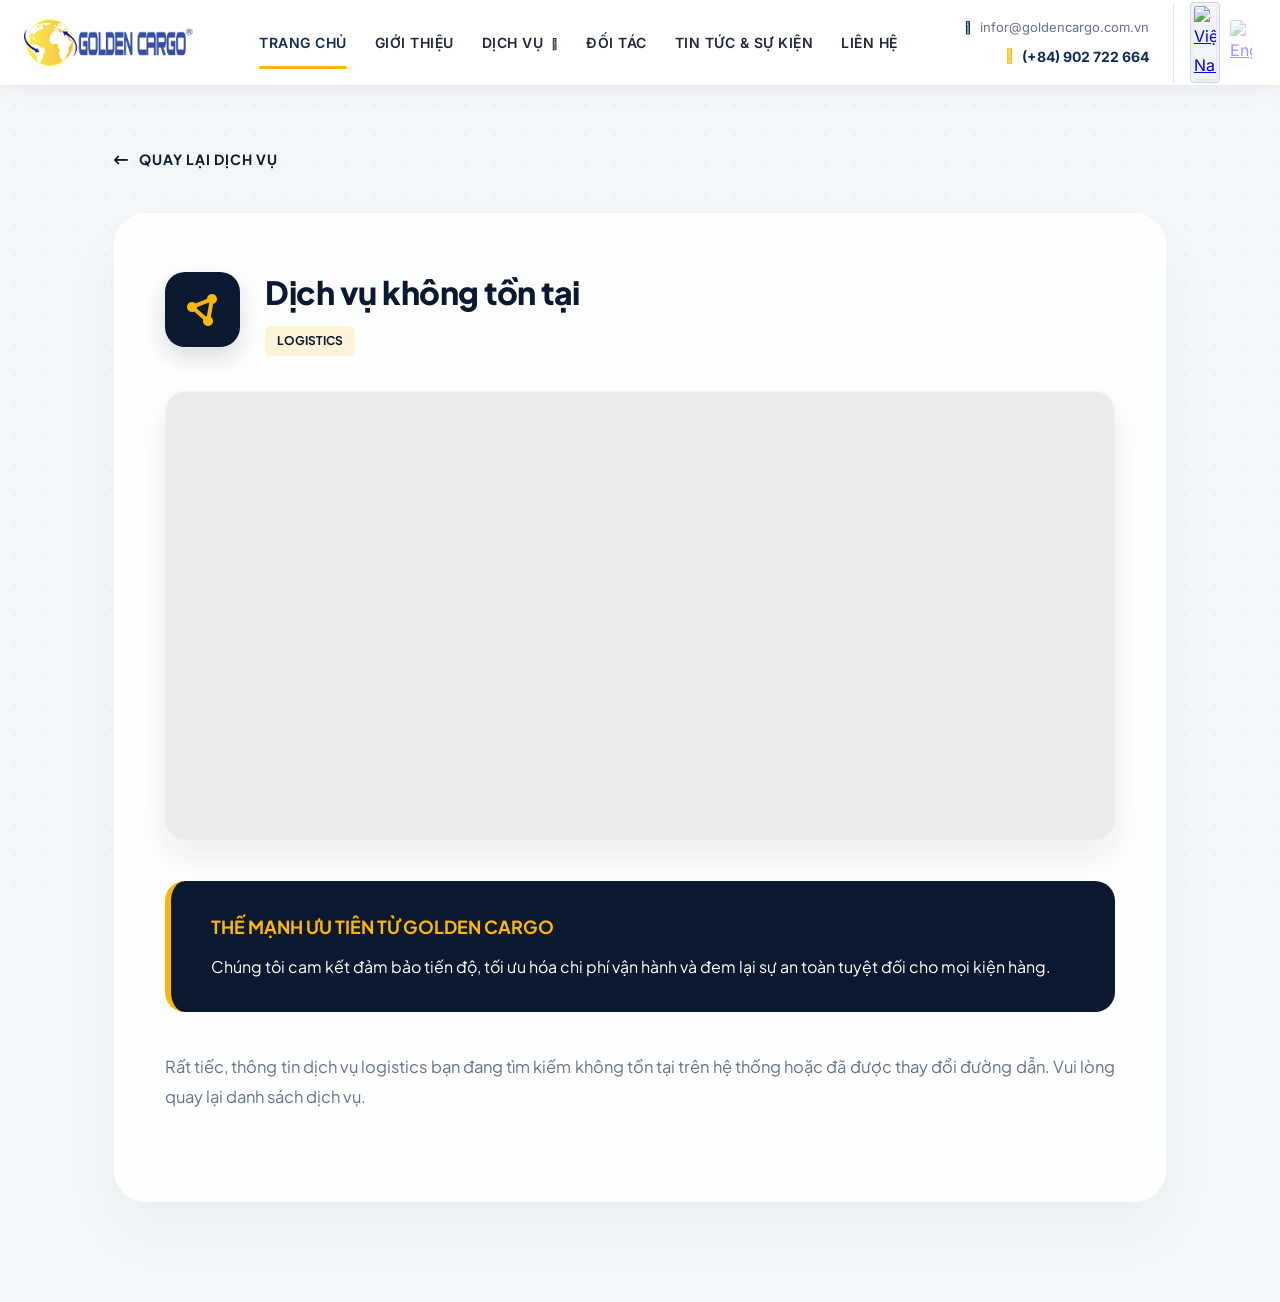
==== chitietdichvu.html @ 8e40a68d "web logistic" ====
<!DOCTYPE html>
<html lang="vi">
<head>
    <meta charset="UTF-8">
    <meta name="viewport" content="width=device-width, initial-scale=1.0">
    <title>Chi Tiết Dịch Vụ - GOLDEN CARGO</title>
    <link rel="stylesheet" href="https://cdnjs.cloudflare.com/ajax/libs/font-awesome/6.4.0/css/all.min.css">
    <style>
        @import url('https://fonts.googleapis.com/css2?family=Plus+Jakarta+Sans:wght=400;500;600;700;800&display=swap');
        :root {
            --primary: #0a192f;           
            --primary-light: #172a45;     
            --accent: #ffb703;            
            --text-main: #0a192f;         
            --text-muted: #4a5568;        
            --bg-light: #f4f7fa;          
            --bg-card: rgba(255, 255, 255, 0.8);
            --transition-curve: cubic-bezier(0.25, 1, 0.5, 1);
        }

        * { margin: 0; padding: 0; box-sizing: border-box; }
        body {
            font-family: 'Plus Jakarta Sans', sans-serif;
            color: var(--text-main);
            background-color: var(--bg-light);
            line-height: 1.8;
            overflow-x: hidden;
        }

        body::before {
            content: ''; position: absolute; inset: 0;
            background-image: radial-gradient(rgba(10, 25, 47, 0.04) 1.2px, transparent 1.2px);
            background-size: 30px 30px; z-index: -5; pointer-events: none;
        }

        .detail-container {
            max-width: 1100px;
            margin: 60px auto 100px auto;
            padding: 0 24px;
        }
        .btn-back {
            display: inline-flex;
            align-items: center;
            gap: 10px;
            color: var(--primary);
            text-decoration: none;
            font-weight: 700;
            font-size: 14px;
            text-transform: uppercase;
            letter-spacing: 1px;
            margin-bottom: 40px;
            transition: color 0.3s ease;
        }
        .btn-back:hover { color: var(--accent); }
        .btn-back i { transition: transform 0.3s var(--transition-curve); }
        .btn-back:hover i { transform: translateX(-5px); }
        .detail-wrapper {
            background: var(--bg-card);
            backdrop-filter: blur(20px);
            -webkit-backdrop-filter: blur(20px);
            border: 1px solid rgba(255, 255, 255, 0.7);
            border-radius: 32px;
            padding: 50px;
            box-shadow: 0 30px 60px rgba(10, 25, 47, 0.04);
        }
        .detail-header {
            display: flex;
            align-items: center;
            gap: 25px;
            margin-bottom: 35px;
        }

        .detail-icon {
            width: 75px; height: 75px;
            background: var(--primary);
            color: var(--accent);
            border-radius: 20px;
            display: flex;
            justify-content: center;
            align-items: center;
            font-size: 32px;
            box-shadow: 0 10px 25px rgba(10, 25, 47, 0.15);
        }

        .detail-header-text h1 {
            font-size: 32px;
            font-weight: 800;
            color: var(--primary);
            letter-spacing: -0.5px;
        }

        .detail-tag {
            display: inline-block;
            padding: 4px 12px;
            background: rgba(255, 183, 3, 0.15);
            color: var(--primary);
            font-size: 12px;
            font-weight: 700;
            border-radius: 6px;
            margin-top: 5px;
            text-transform: uppercase;
        }
        .detail-banner {
            width: 100%;
            height: 450px;
            border-radius: 20px;
            overflow: hidden;
            margin-bottom: 40px;
            box-shadow: 0 15px 35px rgba(10, 25, 47, 0.08);
            border: 1px solid rgba(10, 25, 47, 0.05);
        }

        .detail-banner img {
            width: 100%; height: 100%;
            object-fit: cover;
        }
        .detail-body-content {
            color: var(--text-muted);
            font-size: 16.5px;
            text-align: justify;
            margin-bottom: 40px;
        }

        .detail-body-content p {
            margin-bottom: 24px;
        }
        .feature-box {
            background: var(--primary);
            color: #ffffff;
            padding: 30px 40px;
            border-radius: 20px;
            border-left: 6px solid var(--accent);
            margin-bottom: 40px;
        }
        .feature-box h4 {
            color: var(--accent);
            font-size: 18px;
            font-weight: 700;
            margin-bottom: 10px;
            text-transform: uppercase;
        }
        @media (max-width: 768px) {
            .detail-wrapper { padding: 24px; border-radius: 20px; }
            .detail-banner { height: 260px; }
            .detail-header { flex-direction: column; align-items: flex-start; gap: 15px; }
            .detail-header-text h1 { font-size: 24px; }
        }
    </style>
</head>
<body>

    <div id="header-placeholder"></div>

    <div class="detail-container">
        <a href="/dichvu.html" class="btn-back">
            <i class="fa-solid fa-arrow-left-long"></i> Quay lại dịch vụ
        </a>

        <div class="detail-wrapper">
            <div class="detail-header">
                <div class="detail-icon" id="srv-icon">
                    <i class="fa-solid fa-circle-nodes"></i>
                </div>
                <div class="detail-header-text">
                    <h1 id="srv-title">Đang tải dịch vụ...</h1>
                    <span class="detail-tag" id="srv-tag">Logistics</span>
                </div>
            </div>

            <div class="detail-banner">
                <img id="srv-img" src="data:image/svg+xml;utf8,<svg xmlns='http://www.w3.org/2000/svg' width='800' height='450' style='background:%23ececec'></svg>" alt="Service Cover Image">
            </div>

            <div class="feature-box">
                <h4>Thế mạnh ưu tiên từ GOLDEN CARGO</h4>
                <p id="srv-highlight">Chúng tôi cam kết đảm bảo tiến độ, tối ưu hóa chi phí vận hành và đem lại sự an toàn tuyệt đối cho mọi kiện hàng.</p>
            </div>

            <div class="detail-body-content" id="srv-content">
                </div>
        </div>
    </div>

    <script>
        // Tải header dùng chung
        fetch('/layout/header.html')
            .then(response => response.text())
            .then(data => { document.getElementById('header-placeholder').innerHTML = data; })
            .catch(error => console.error('Lỗi tải header:', error));

        // Kho cơ sở dữ liệu dịch vụ của GOLDEN CARGO
        const serviceDatabase = {
            "van-chuyen-duong-bien": {
                title: "Vận Chuyển Đường Biển Quốc Tế",
                tag: "Vận tải quốc tế",
                iconClass: "fa-solid fa-ship",
                image: "/images/dichvu/duongbien.png",
                highlight: "Kết nối các hải cảng trung chuyển huyết mạch lớn trên toàn thế giới với mức cước ổn định.",
                content: `<p>GOLDEN CARGO tự hào là đơn vị chuyên sâu trong lĩnh vực giao nhận và chuyển mạch hàng hóa Quốc Tế bằng đường biển. Với mạng lưới đại lý vận tải phủ rộng, các tuyến vận chuyển chính của chúng tôi kết nối chặt chẽ Việt Nam tới các khu vực trọng điểm kinh tế như <strong>Bắc Mỹ, Tây Âu, Úc, Đông Nam Á và Đông Á</strong>.</p>
                          <p>Chúng tôi cung cấp các giải pháp vận tải toàn diện từ hàng nguyên container (FCL) cho tới hàng gom lẻ (LCL). Hợp tác trực tiếp với các liên minh hãng tàu quốc tế lớn giúp GOLDEN CARGO luôn giữ vững mức giá cước ổn định, lịch trình xuất cảng linh hoạt và hạn chế tối đa các tình trạng trễ tàu tại các cảng chuyển tải phức tạp.</p>`
            },
            "van-chuyen-hang-khong": {
                title: "Vận Chuyển Hàng Không Tốc Độ",
                tag: "Vận tải quốc tế",
                iconClass: "fa-solid fa-plane",
                image: "/images/dichvu/hangkhong.png",
                highlight: "Đảm bảo giữ chỗ (Space) và tải trọng ổn định ngay cả trong những mùa cao điểm khốc liệt nhất.",
                content: `<p>Đối với các mặt hàng có giá trị cao, hàng mẫu hoặc các bưu kiện có tính chất cấp bách về thời gian, dịch vụ vận tải hàng không của GOLDEN CARGO chính là sự lựa chọn tối ưu hàng đầu cho doanh nghiệp.</p>
                          <p>Nhờ vào mối quan hệ chiến lược lâu năm và uy tín cao với các hãng hàng không lớn trong nước và quốc tế, chúng tôi sở hữu ưu thế tuyệt đối trong việc giữ chỗ ổn định trong suốt các tháng cao điểm của thị trường. Đội ngũ kỹ thuật lành nghề tại sân bay hỗ trợ giám sát bốc xếp nghiêm ngặt, đảm bảo quy trình khai thác bưu kiện diễn ra nhanh chóng, an toàn và an ninh nghiêm ngặt.</p>`
            },
            "dich-vu-hai-quan": {
                title: "Dịch Vụ Đại Lý Khai Báo Hải Quan",
                tag: "Dịch vụ hỗ trợ",
                iconClass: "fa-solid fa-file-invoice-dollar",
                image: "/images/dichvu/haiquan.png",
                highlight: "Là đại lý hải quan chính thức được cấp phép, thay mặt doanh nghiệp xử lý mọi quy trình pháp lý.",
                content: `<p>GOLDEN CARGO đã được Tổng cục Hải quan cấp phép chứng nhận hoạt động đại lý hải quan chính thức tại Việt Nam. Đây là một thế mạnh lớn giúp chúng tôi có thể đứng tên khai báo và thay mặt khách hàng giải quyết mọi thủ tục hành chính liên quan.</p>
                          <p>Dịch vụ bao gồm: khai báo hải quan điện tử, áp mã HS code chính xác cho hàng hóa phức tạp, xin cấp giấy phép chuyên ngành, và tiến hành kiểm hóa trực tiếp tại các cảng, cửa khẩu một cách nhanh chóng. Quy trình chuẩn hóa giúp doanh nghiệp tiết kiệm tối đa thời gian thông quan, giảm thiểu chi phí lưu kho bãi (DEM/DET) ngoài ý muốn.</p>`
            },
            "van-chuyen-noi-dia": {
                title: "Vận Chuyển Nội Địa Toàn Diện",
                tag: "Vận tải nội địa",
                iconClass: "fa-solid fa-truck-moving",
                image: "/images/dichvu/noidia.png",
                highlight: "Sở hữu trực tiếp đội xe vận tải container chủ động, vận hành kỉ luật, trách nhiệm cao.",
                content: `<p>Để chuỗi cung ứng không bị đứt gãy, hệ thống vận tải nội địa của GOLDEN CARGO được đầu tư đồng bộ với đội ngũ xe tải nhỏ và xe đầu kéo container hiện đại. Chúng tôi hoàn toàn làm chủ dịch vụ trung chuyển mà không cần phụ thuộc vào bên thứ ba.</p>
                          <p>Làm việc với tinh thần trách nhiệm và tính kỷ luật thép, đội ngũ điều xe của chúng tôi túc trực 24/7 để giám sát hành trình trực tuyến, giúp khách hàng tránh xa được các rắc rối phát sinh như chậm chuyến, thất lạc hàng hóa do thuê các đơn vị xe ngoài không rõ uy tín. Sự chủ động giúp chúng tôi cam kết thời gian giao nhận chính xác đến từng giờ.</p>`
            },
            "dich-vu-kho-bai": {
                title: "Dịch Vụ Kho Bãi Cửa Ngõ Chiến Lược",
                tag: "Dịch vụ hỗ trợ",
                iconClass: "fa-solid fa-warehouse",
                image: "/images/dichvu/khobai.png",
                highlight: "Diện tích hơn 3296m² tọa lạc tại các nút giao thông cửa ngõ của TP. Hồ Chí Minh.",
                content: `<p>Hệ thống tổng kho bãi của GOLDEN CARGO hiện có 2 cụm kho lớn với tổng diện tích vận hành khai thác đạt hơn 3296m², nằm tại vị trí chiến lược cực kỳ thuận tiện cho luồng xe tải di chuyển: Trạm thu phí Xa lộ Hà Nội và khu vực Thủ Đức.</p>
                          <p>Vị trí đắc địa này giúp việc phân phối hàng hóa vào trung tâm thành phố hay trung chuyển ra các cụm cảng Cát Lái, cảng Phú Hữu vô cùng nhanh chóng. Hệ thống bến bãi đáp ứng hoàn hảo cho việc đóng/rút hàng container FCL, chia chọn phân loại hàng lẻ LCL và hỗ trợ lưu trữ dài hạn với chi phí lưu kho vô cùng cạnh tranh.</p>`
            },
            "dich-vu-door-to-door": {
                title: "Dịch Vụ Giao Nhận Trọn Gói Door To Door",
                tag: "Vận tải quốc tế",
                iconClass: "fa-solid fa-box-open",
                image: "/images/dichvu/door.png",
                highlight: "Giải pháp Logistics trọn gói 'Từ kho gửi đến kho nhận' - Khách hàng không cần lo nghĩ.",
                content: `<p>Dịch vụ trọn gói Door-to-Door của GOLDEN CARGO tích hợp đồng bộ tất cả các phương thức vận tải nội địa, hải quan và chặng quốc tế vào một quy trình duy nhất. Khách hàng chỉ cần giao hàng tại kho gửi, mọi công tác xử lý vận hành trung chuyển phức tạp còn lại đều do chúng tôi xử lý hoàn toàn.</p>
                          <p>Chúng tôi đảm nhận từ khâu đóng gói tiêu chuẩn, bốc xếp nội địa, thông quan hai đầu xuất-nhập cho đến việc phát hàng tận tay người nhận cuối cùng tại nước bản địa. Toàn bộ tiến độ được theo dõi qua một mã vận đơn duy nhất, giúp tối giản hóa quy trình quản lý cho doanh nghiệp.</p>`
            },
            "dich-vu-di-doi": {
                title: "Dịch Vụ Di Dời Quốc Tế & Nội Địa Trọn Gói",
                tag: "Vận tải nội địa",
                iconClass: "fa-solid fa-people-carry-box",
                image: "/images/dichvu/didoi.png",
                highlight: "Thành viên chính thức của Tổ chức vận chuyển quốc tế IAM uy tín toàn cầu.",
                content: `<p>GOLDEN CARGO cung cấp giải pháp di dời văn phòng làm việc doanh nghiệp, căn hộ cao cấp trọn gói ở quy mô nội địa cũng như di chuyển xuyên quốc gia. Là thành viên chính thức của <strong>Tổ chức vận chuyển toàn cầu IAM (International Association of Movers)</strong>, chúng tôi sở hữu mạng lưới đối tác chuyên nghiệp phủ khắp mọi quốc gia trên thế giới.</p>
                          <p>Quy trình thực hiện bao gồm việc khảo sát khối lượng chi tiết, lập phương án bọc lót chống trầy xước bằng vật liệu chuyên dụng, tháo lắp các thiết bị công nghệ máy móc điện tử phức tạp, vận chuyển an toàn và thiết lập hoàn thiện lại tại không gian mới theo đúng yêu cầu của khách hàng.</p>`
            },
            "dich-vu-luu-kho": {
                title: "Dịch Vụ Lưu Kho Quản Lý Tiêu Chuẩn Cao",
                tag: "Dịch vụ hỗ trợ",
                iconClass: "fa-solid fa-boxes-stacked",
                image: "/images/dichvu/luukho.png",
                highlight: "Hệ thống kho bãi trang bị phần mềm số hóa kiểm soát hàng và PCCC chuẩn quốc gia.",
                content: `<p>Hệ thống kho bãi lưu kho của chúng tôi được thiết kế kiến trúc xây dựng tại các khu vực có địa hình khô ráo, nền móng cao, bảo đảm tuyệt đối không bị ảnh hưởng bởi triều cường hay ngập lụt do thời tiết biến động.</p>
                          <p>Kho lưu kho được số hóa bằng việc áp dụng phần mềm quản lý kho thông minh giúp kiểm soát chính xác vị trí ô kệ, ngày nhập xuất và mã pallet của từng kiện hàng. Bên cạnh đó, cụm kho luôn tuân thủ nghiêm ngặt quy trình phun khử trùng định kỳ, trang bị hệ thống camera an ninh vòng ngoài và PCCC chuẩn hóa, sẵn sàng phục vụ lưu kho ngắn hạn, dài hạn hoặc quản lý bảo mật các tệp hồ sơ tài liệu quan trọng của các tập đoàn.</p>`
            }
        };
        const urlParams = new URLSearchParams(window.location.search);
        const serviceKey = urlParams.get('service');
        if (serviceKey && serviceDatabase[serviceKey]) {
            const currentService = serviceDatabase[serviceKey];
            
            document.title = currentService.title + " - GOLDEN CARGO";
            document.getElementById("srv-title").textContent = currentService.title;
            document.getElementById("srv-tag").textContent = currentService.tag;
            document.getElementById("srv-highlight").textContent = currentService.highlight;
            document.getElementById("srv-content").innerHTML = currentService.content;
            document.getElementById("srv-img").src = currentService.image;
            document.getElementById("srv-img").alt = currentService.title;
            
            document.getElementById("srv-icon").innerHTML = `<i class="${currentService.iconClass}"></i>`;
        } else {
            document.getElementById("srv-title").textContent = "Dịch vụ không tồn tại";
            document.getElementById("srv-content").innerHTML = "<p>Rất tiếc, thông tin dịch vụ logistics bạn đang tìm kiếm không tồn tại trên hệ thống hoặc đã được thay đổi đường dẫn. Vui lòng quay lại danh sách dịch vụ.</p>";
        }
    </script>
</body>
</html>
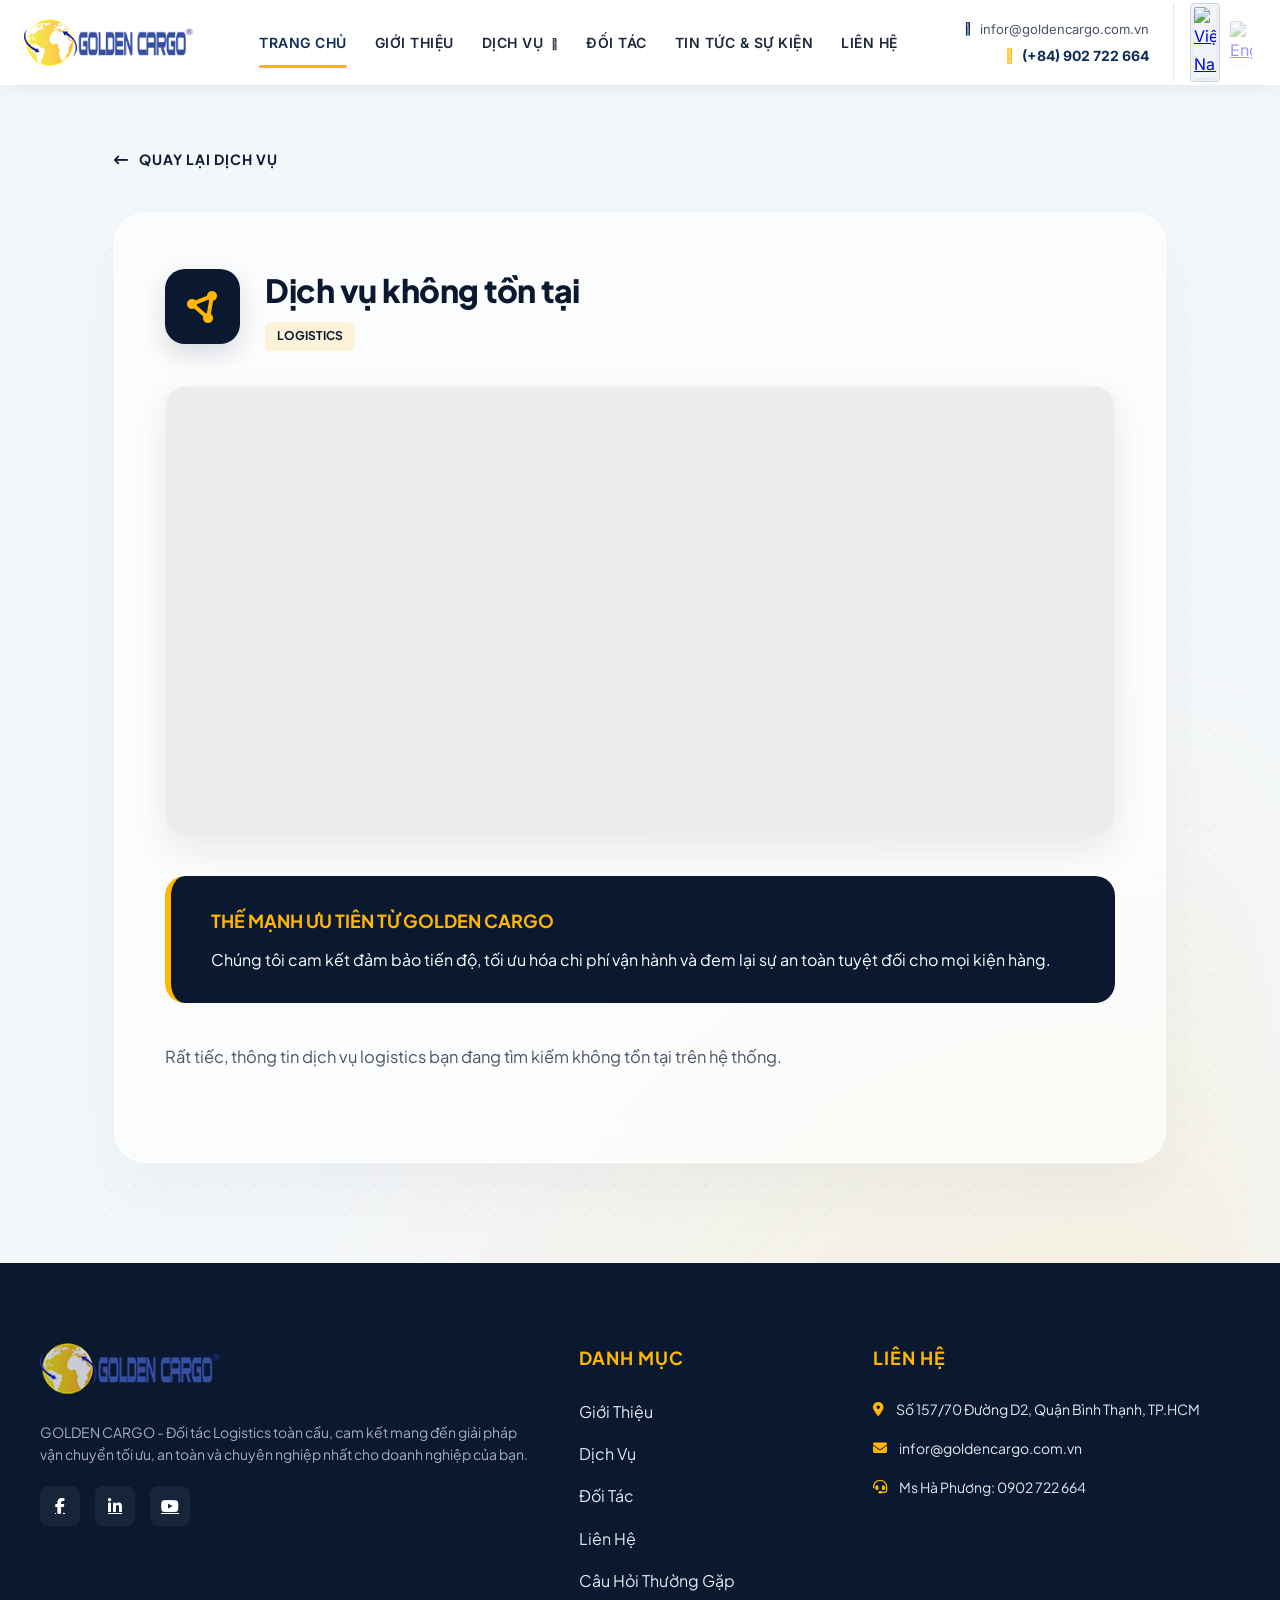
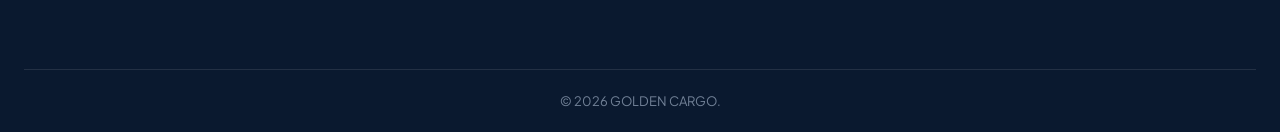
==== commit 10e907be: "hehe" ====
--- a/chitietdichvu.html
+++ b/chitietdichvu.html
@@ -8,12 +8,12 @@
     <style>
         @import url('https://fonts.googleapis.com/css2?family=Plus+Jakarta+Sans:wght=400;500;600;700;800&display=swap');
         :root {
-            --primary: #0a192f;           
-            --primary-light: #172a45;     
-            --accent: #ffb703;            
-            --text-main: #0a192f;         
-            --text-muted: #4a5568;        
-            --bg-light: #f4f7fa;          
+            --primary: #0a192f;
+            --primary-light: #172a45;
+            --accent: #ffb703;
+            --text-main: #0a192f;
+            --text-muted: #4a5568;
+            --bg-light: #f4f7fa;
             --bg-card: rgba(255, 255, 255, 0.8);
             --transition-curve: cubic-bezier(0.25, 1, 0.5, 1);
         }
@@ -152,7 +152,7 @@
     <div id="header-placeholder"></div>
 
     <div class="detail-container">
-        <a href="/dichvu.html" class="btn-back">
+        <a href="dichvu.html" class="btn-back">
             <i class="fa-solid fa-arrow-left-long"></i> Quay lại dịch vụ
         </a>
 
@@ -176,98 +176,87 @@
                 <p id="srv-highlight">Chúng tôi cam kết đảm bảo tiến độ, tối ưu hóa chi phí vận hành và đem lại sự an toàn tuyệt đối cho mọi kiện hàng.</p>
             </div>
 
-            <div class="detail-body-content" id="srv-content">
-                </div>
+            <div class="detail-body-content" id="srv-content"></div>
         </div>
     </div>
 
+    <div id="footer-placeholder"></div>
+
     <script>
-        // Tải header dùng chung
-        fetch('/layout/header.html')
-            .then(response => response.text())
-            .then(data => { document.getElementById('header-placeholder').innerHTML = data; })
-            .catch(error => console.error('Lỗi tải header:', error));
-
-        // Kho cơ sở dữ liệu dịch vụ của GOLDEN CARGO
+        fetch('layout/header.html').then(r => r.text()).then(d => document.getElementById('header-placeholder').innerHTML = d);
+        fetch('layout/footer.html').then(r => r.text()).then(d => document.getElementById('footer-placeholder').innerHTML = d);
+
         const serviceDatabase = {
             "van-chuyen-duong-bien": {
                 title: "Vận Chuyển Đường Biển Quốc Tế",
                 tag: "Vận tải quốc tế",
                 iconClass: "fa-solid fa-ship",
-                image: "/images/dichvu/duongbien.png",
+                image: "images/dichvu/duongbien.png",
                 highlight: "Kết nối các hải cảng trung chuyển huyết mạch lớn trên toàn thế giới với mức cước ổn định.",
-                content: `<p>GOLDEN CARGO tự hào là đơn vị chuyên sâu trong lĩnh vực giao nhận và chuyển mạch hàng hóa Quốc Tế bằng đường biển. Với mạng lưới đại lý vận tải phủ rộng, các tuyến vận chuyển chính của chúng tôi kết nối chặt chẽ Việt Nam tới các khu vực trọng điểm kinh tế như <strong>Bắc Mỹ, Tây Âu, Úc, Đông Nam Á và Đông Á</strong>.</p>
-                          <p>Chúng tôi cung cấp các giải pháp vận tải toàn diện từ hàng nguyên container (FCL) cho tới hàng gom lẻ (LCL). Hợp tác trực tiếp với các liên minh hãng tàu quốc tế lớn giúp GOLDEN CARGO luôn giữ vững mức giá cước ổn định, lịch trình xuất cảng linh hoạt và hạn chế tối đa các tình trạng trễ tàu tại các cảng chuyển tải phức tạp.</p>`
+                content: `<p>GOLDEN CARGO tự hào là đơn vị chuyên sâu trong lĩnh vực giao nhận và chuyển mạch hàng hóa Quốc Tế bằng đường biển. Với mạng lưới đại lý vận tải phủ rộng, các tuyến vận chuyển chính của chúng tôi kết nối chặt chẽ Việt Nam tới các khu vực trọng điểm kinh tế như <strong>Bắc Mỹ, Tây Âu, Úc, Đông Nam Á và Đông Á</strong>.</p><p>Chúng tôi cung cấp các giải pháp vận tải toàn diện từ hàng nguyên container (FCL) cho tới hàng gom lẻ (LCL). Hợp tác trực tiếp với các liên minh hãng tàu quốc tế lớn giúp GOLDEN CARGO luôn giữ vững mức giá cước ổn định, lịch trình xuất cảng linh hoạt và hạn chế tối đa các tình trạng trễ tàu tại các cảng chuyển tải phức tạp.</p>`
             },
             "van-chuyen-hang-khong": {
                 title: "Vận Chuyển Hàng Không Tốc Độ",
                 tag: "Vận tải quốc tế",
                 iconClass: "fa-solid fa-plane",
-                image: "/images/dichvu/hangkhong.png",
+                image: "images/dichvu/hangkhong.png",
                 highlight: "Đảm bảo giữ chỗ (Space) và tải trọng ổn định ngay cả trong những mùa cao điểm khốc liệt nhất.",
-                content: `<p>Đối với các mặt hàng có giá trị cao, hàng mẫu hoặc các bưu kiện có tính chất cấp bách về thời gian, dịch vụ vận tải hàng không của GOLDEN CARGO chính là sự lựa chọn tối ưu hàng đầu cho doanh nghiệp.</p>
-                          <p>Nhờ vào mối quan hệ chiến lược lâu năm và uy tín cao với các hãng hàng không lớn trong nước và quốc tế, chúng tôi sở hữu ưu thế tuyệt đối trong việc giữ chỗ ổn định trong suốt các tháng cao điểm của thị trường. Đội ngũ kỹ thuật lành nghề tại sân bay hỗ trợ giám sát bốc xếp nghiêm ngặt, đảm bảo quy trình khai thác bưu kiện diễn ra nhanh chóng, an toàn và an ninh nghiêm ngặt.</p>`
+                content: `<p>Đối với các mặt hàng có giá trị cao, hàng mẫu hoặc các bưu kiện có tính chất cấp bách về thời gian, dịch vụ vận tải hàng không của GOLDEN CARGO chính là sự lựa chọn tối ưu hàng đầu cho doanh nghiệp.</p><p>Nhờ vào mối quan hệ chiến lược lâu năm và uy tín cao với các hãng hàng không lớn trong nước và quốc tế, chúng tôi sở hữu ưu thế tuyệt đối trong việc giữ chỗ ổn định trong suốt các tháng cao điểm của thị trường.</p>`
             },
             "dich-vu-hai-quan": {
                 title: "Dịch Vụ Đại Lý Khai Báo Hải Quan",
                 tag: "Dịch vụ hỗ trợ",
                 iconClass: "fa-solid fa-file-invoice-dollar",
-                image: "/images/dichvu/haiquan.png",
+                image: "images/dichvu/haiquan.png",
                 highlight: "Là đại lý hải quan chính thức được cấp phép, thay mặt doanh nghiệp xử lý mọi quy trình pháp lý.",
-                content: `<p>GOLDEN CARGO đã được Tổng cục Hải quan cấp phép chứng nhận hoạt động đại lý hải quan chính thức tại Việt Nam. Đây là một thế mạnh lớn giúp chúng tôi có thể đứng tên khai báo và thay mặt khách hàng giải quyết mọi thủ tục hành chính liên quan.</p>
-                          <p>Dịch vụ bao gồm: khai báo hải quan điện tử, áp mã HS code chính xác cho hàng hóa phức tạp, xin cấp giấy phép chuyên ngành, và tiến hành kiểm hóa trực tiếp tại các cảng, cửa khẩu một cách nhanh chóng. Quy trình chuẩn hóa giúp doanh nghiệp tiết kiệm tối đa thời gian thông quan, giảm thiểu chi phí lưu kho bãi (DEM/DET) ngoài ý muốn.</p>`
+                content: `<p>GOLDEN CARGO đã được Tổng cục Hải quan cấp phép chứng nhận hoạt động đại lý hải quan chính thức tại Việt Nam. Đây là một thế mạnh lớn giúp chúng tôi có thể đứng tên khai báo và thay mặt khách hàng giải quyết mọi thủ tục hành chính liên quan.</p><p>Dịch vụ bao gồm: khai báo hải quan điện tử, áp mã HS code chính xác, xin cấp giấy phép chuyên ngành, và tiến hành kiểm hóa trực tiếp tại các cảng, cửa khẩu một cách nhanh chóng.</p>`
             },
             "van-chuyen-noi-dia": {
                 title: "Vận Chuyển Nội Địa Toàn Diện",
                 tag: "Vận tải nội địa",
                 iconClass: "fa-solid fa-truck-moving",
-                image: "/images/dichvu/noidia.png",
+                image: "images/dichvu/noidia.png",
                 highlight: "Sở hữu trực tiếp đội xe vận tải container chủ động, vận hành kỉ luật, trách nhiệm cao.",
-                content: `<p>Để chuỗi cung ứng không bị đứt gãy, hệ thống vận tải nội địa của GOLDEN CARGO được đầu tư đồng bộ với đội ngũ xe tải nhỏ và xe đầu kéo container hiện đại. Chúng tôi hoàn toàn làm chủ dịch vụ trung chuyển mà không cần phụ thuộc vào bên thứ ba.</p>
-                          <p>Làm việc với tinh thần trách nhiệm và tính kỷ luật thép, đội ngũ điều xe của chúng tôi túc trực 24/7 để giám sát hành trình trực tuyến, giúp khách hàng tránh xa được các rắc rối phát sinh như chậm chuyến, thất lạc hàng hóa do thuê các đơn vị xe ngoài không rõ uy tín. Sự chủ động giúp chúng tôi cam kết thời gian giao nhận chính xác đến từng giờ.</p>`
+                content: `<p>Để chuỗi cung ứng không bị đứt gãy, hệ thống vận tải nội địa của GOLDEN CARGO được đầu tư đồng bộ với đội ngũ xe tải nhỏ và xe đầu kéo container hiện đại. Chúng tôi hoàn toàn làm chủ dịch vụ trung chuyển mà không cần phụ thuộc vào bên thứ ba.</p><p>Làm việc với tinh thần trách nhiệm và tính kỷ luật thép, đội ngũ điều xe của chúng tôi túc trực 24/7 để giám sát hành trình trực tuyến, giúp khách hàng tránh xa được các rắc rối phát sinh như chậm chuyến, thất lạc hàng hóa.</p>`
             },
             "dich-vu-kho-bai": {
                 title: "Dịch Vụ Kho Bãi Cửa Ngõ Chiến Lược",
                 tag: "Dịch vụ hỗ trợ",
                 iconClass: "fa-solid fa-warehouse",
-                image: "/images/dichvu/khobai.png",
+                image: "images/dichvu/khobai.png",
                 highlight: "Diện tích hơn 3296m² tọa lạc tại các nút giao thông cửa ngõ của TP. Hồ Chí Minh.",
-                content: `<p>Hệ thống tổng kho bãi của GOLDEN CARGO hiện có 2 cụm kho lớn với tổng diện tích vận hành khai thác đạt hơn 3296m², nằm tại vị trí chiến lược cực kỳ thuận tiện cho luồng xe tải di chuyển: Trạm thu phí Xa lộ Hà Nội và khu vực Thủ Đức.</p>
-                          <p>Vị trí đắc địa này giúp việc phân phối hàng hóa vào trung tâm thành phố hay trung chuyển ra các cụm cảng Cát Lái, cảng Phú Hữu vô cùng nhanh chóng. Hệ thống bến bãi đáp ứng hoàn hảo cho việc đóng/rút hàng container FCL, chia chọn phân loại hàng lẻ LCL và hỗ trợ lưu trữ dài hạn với chi phí lưu kho vô cùng cạnh tranh.</p>`
+                content: `<p>Hệ thống tổng kho bãi của GOLDEN CARGO hiện có 2 cụm kho lớn với tổng diện tích vận hành khai thác đạt hơn 3296m², nằm tại vị trí chiến lược cực kỳ thuận tiện cho luồng xe tải di chuyển: Trạm thu phí Xa lộ Hà Nội và khu vực Thủ Đức.</p><p>Vị trí đắc địa này giúp việc phân phối hàng hóa vào trung tâm thành phố hay trung chuyển ra các cụm cảng Cát Lái, cảng Phú Hữu vô cùng nhanh chóng.</p>`
             },
             "dich-vu-door-to-door": {
                 title: "Dịch Vụ Giao Nhận Trọn Gói Door To Door",
                 tag: "Vận tải quốc tế",
                 iconClass: "fa-solid fa-box-open",
-                image: "/images/dichvu/door.png",
+                image: "images/dichvu/door.png",
                 highlight: "Giải pháp Logistics trọn gói 'Từ kho gửi đến kho nhận' - Khách hàng không cần lo nghĩ.",
-                content: `<p>Dịch vụ trọn gói Door-to-Door của GOLDEN CARGO tích hợp đồng bộ tất cả các phương thức vận tải nội địa, hải quan và chặng quốc tế vào một quy trình duy nhất. Khách hàng chỉ cần giao hàng tại kho gửi, mọi công tác xử lý vận hành trung chuyển phức tạp còn lại đều do chúng tôi xử lý hoàn toàn.</p>
-                          <p>Chúng tôi đảm nhận từ khâu đóng gói tiêu chuẩn, bốc xếp nội địa, thông quan hai đầu xuất-nhập cho đến việc phát hàng tận tay người nhận cuối cùng tại nước bản địa. Toàn bộ tiến độ được theo dõi qua một mã vận đơn duy nhất, giúp tối giản hóa quy trình quản lý cho doanh nghiệp.</p>`
+                content: `<p>Dịch vụ trọn gói Door-to-Door của GOLDEN CARGO tích hợp đồng bộ tất cả các phương thức vận tải nội địa, hải quan và chặng quốc tế vào một quy trình duy nhất.</p><p>Chúng tôi đảm nhận từ khâu đóng gói tiêu chuẩn, bốc xếp nội địa, thông quan hai đầu xuất-nhập cho đến việc phát hàng tận tay người nhận cuối cùng tại nước bản địa. Toàn bộ tiến độ được theo dõi qua một mã vận đơn duy nhất.</p>`
             },
             "dich-vu-di-doi": {
                 title: "Dịch Vụ Di Dời Quốc Tế & Nội Địa Trọn Gói",
                 tag: "Vận tải nội địa",
                 iconClass: "fa-solid fa-people-carry-box",
-                image: "/images/dichvu/didoi.png",
+                image: "images/dichvu/didoi.png",
                 highlight: "Thành viên chính thức của Tổ chức vận chuyển quốc tế IAM uy tín toàn cầu.",
-                content: `<p>GOLDEN CARGO cung cấp giải pháp di dời văn phòng làm việc doanh nghiệp, căn hộ cao cấp trọn gói ở quy mô nội địa cũng như di chuyển xuyên quốc gia. Là thành viên chính thức của <strong>Tổ chức vận chuyển toàn cầu IAM (International Association of Movers)</strong>, chúng tôi sở hữu mạng lưới đối tác chuyên nghiệp phủ khắp mọi quốc gia trên thế giới.</p>
-                          <p>Quy trình thực hiện bao gồm việc khảo sát khối lượng chi tiết, lập phương án bọc lót chống trầy xước bằng vật liệu chuyên dụng, tháo lắp các thiết bị công nghệ máy móc điện tử phức tạp, vận chuyển an toàn và thiết lập hoàn thiện lại tại không gian mới theo đúng yêu cầu của khách hàng.</p>`
+                content: `<p>GOLDEN CARGO cung cấp giải pháp di dời văn phòng làm việc doanh nghiệp, căn hộ cao cấp trọn gói ở quy mô nội địa cũng như di chuyển xuyên quốc gia. Là thành viên chính thức của Tổ chức vận chuyển toàn cầu IAM (International Association of Movers), chúng tôi sở hữu mạng lưới đối tác chuyên nghiệp phủ khắp mọi quốc gia.</p><p>Quy trình thực hiện bao gồm việc khảo sát khối lượng chi tiết, lập phương án bọc lót chống trầy xước bằng vật liệu chuyên dụng và vận chuyển an toàn.</p>`
             },
             "dich-vu-luu-kho": {
                 title: "Dịch Vụ Lưu Kho Quản Lý Tiêu Chuẩn Cao",
                 tag: "Dịch vụ hỗ trợ",
                 iconClass: "fa-solid fa-boxes-stacked",
-                image: "/images/dichvu/luukho.png",
+                image: "images/dichvu/luukho.png",
                 highlight: "Hệ thống kho bãi trang bị phần mềm số hóa kiểm soát hàng và PCCC chuẩn quốc gia.",
-                content: `<p>Hệ thống kho bãi lưu kho của chúng tôi được thiết kế kiến trúc xây dựng tại các khu vực có địa hình khô ráo, nền móng cao, bảo đảm tuyệt đối không bị ảnh hưởng bởi triều cường hay ngập lụt do thời tiết biến động.</p>
-                          <p>Kho lưu kho được số hóa bằng việc áp dụng phần mềm quản lý kho thông minh giúp kiểm soát chính xác vị trí ô kệ, ngày nhập xuất và mã pallet của từng kiện hàng. Bên cạnh đó, cụm kho luôn tuân thủ nghiêm ngặt quy trình phun khử trùng định kỳ, trang bị hệ thống camera an ninh vòng ngoài và PCCC chuẩn hóa, sẵn sàng phục vụ lưu kho ngắn hạn, dài hạn hoặc quản lý bảo mật các tệp hồ sơ tài liệu quan trọng của các tập đoàn.</p>`
+                content: `<p>Hệ thống kho bãi lưu kho của chúng tôi được thiết kế kiến trúc xây dựng tại các khu vực có địa hình khô ráo, nền móng cao, bảo đảm tuyệt đối không bị ảnh hưởng bởi triều cường hay ngập lụt.</p><p>Kho lưu kho được số hóa bằng việc áp dụng phần mềm quản lý kho thông minh giúp kiểm soát chính xác vị trí ô kệ, ngày nhập xuất và mã pallet của từng kiện hàng. Bên cạnh đó, cụm kho luôn tuân thủ nghiêm ngặt quy trình phun khử trùng định kỳ.</p>`
             }
         };
+
         const urlParams = new URLSearchParams(window.location.search);
         const serviceKey = urlParams.get('service');
         if (serviceKey && serviceDatabase[serviceKey]) {
             const currentService = serviceDatabase[serviceKey];
-            
             document.title = currentService.title + " - GOLDEN CARGO";
             document.getElementById("srv-title").textContent = currentService.title;
             document.getElementById("srv-tag").textContent = currentService.tag;
@@ -275,11 +264,10 @@
             document.getElementById("srv-content").innerHTML = currentService.content;
             document.getElementById("srv-img").src = currentService.image;
             document.getElementById("srv-img").alt = currentService.title;
-            
             document.getElementById("srv-icon").innerHTML = `<i class="${currentService.iconClass}"></i>`;
         } else {
             document.getElementById("srv-title").textContent = "Dịch vụ không tồn tại";
-            document.getElementById("srv-content").innerHTML = "<p>Rất tiếc, thông tin dịch vụ logistics bạn đang tìm kiếm không tồn tại trên hệ thống hoặc đã được thay đổi đường dẫn. Vui lòng quay lại danh sách dịch vụ.</p>";
+            document.getElementById("srv-content").innerHTML = "<p>Rất tiếc, thông tin dịch vụ logistics bạn đang tìm kiếm không tồn tại trên hệ thống.</p>";
         }
     </script>
 </body>
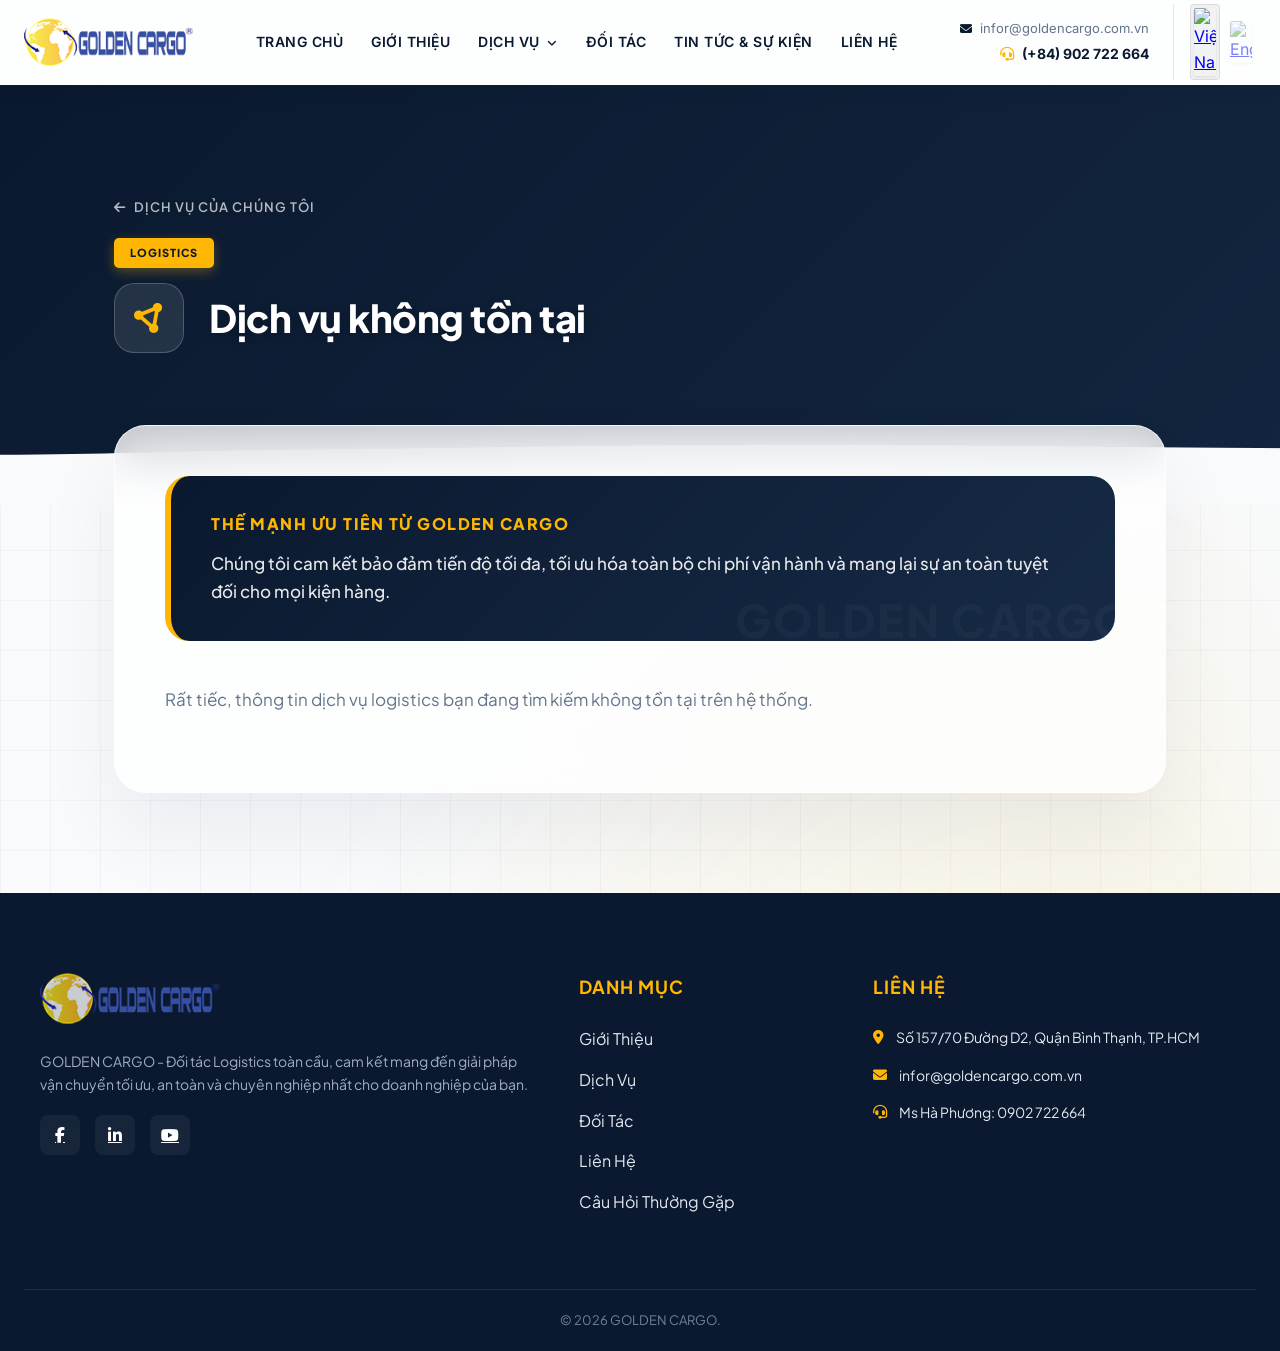
==== commit fff25db3: "final" ====
--- a/chitietdichvu.html
+++ b/chitietdichvu.html
@@ -7,6 +7,7 @@
     <link rel="stylesheet" href="https://cdnjs.cloudflare.com/ajax/libs/font-awesome/6.4.0/css/all.min.css">
     <style>
         @import url('https://fonts.googleapis.com/css2?family=Plus+Jakarta+Sans:wght=400;500;600;700;800&display=swap');
+        
         :root {
             --primary: #0a192f;
             --primary-light: #172a45;
@@ -14,136 +15,261 @@
             --text-main: #0a192f;
             --text-muted: #4a5568;
             --bg-light: #f4f7fa;
-            --bg-card: rgba(255, 255, 255, 0.8);
+            --bg-card: rgba(255, 255, 255, 0.9);
             --transition-curve: cubic-bezier(0.25, 1, 0.5, 1);
         }
 
         * { margin: 0; padding: 0; box-sizing: border-box; }
+        
         body {
             font-family: 'Plus Jakarta Sans', sans-serif;
             color: var(--text-main);
             background-color: var(--bg-light);
             line-height: 1.8;
             overflow-x: hidden;
+            padding-top: 85px;
         }
 
         body::before {
-            content: ''; position: absolute; inset: 0;
+            content: ''; 
+            position: absolute; 
+            inset: 0;
             background-image: radial-gradient(rgba(10, 25, 47, 0.04) 1.2px, transparent 1.2px);
-            background-size: 30px 30px; z-index: -5; pointer-events: none;
-        }
-
-        .detail-container {
+            background-size: 30px 30px; 
+            z-index: -5; 
+            pointer-events: none;
+        }
+
+        .hero-banner-section {
+            position: relative;
+            width: 100%;
+            height: 420px;
+            background-color: var(--primary);
+            overflow: hidden;
+            display: flex;
+            align-items: center;
+        }
+
+        .hero-bg-image {
+            position: absolute;
+            inset: 0;
+            width: 100%;
+            height: 100%;
+            object-fit: cover;
+            opacity: 0.35;
+            filter: scale(1.1);
+            animation: slowZoom 20s infinite alternate;
+        }
+
+        .hero-overlay {
+            position: absolute;
+            inset: 0;
+            background: linear-gradient(135deg, rgba(10, 25, 47, 0.95) 0%, rgba(23, 42, 69, 0.7) 100%);
+            z-index: 1;
+        }
+
+        .hero-shape {
+            position: absolute;
+            bottom: 0;
+            left: 0;
+            width: 100%;
+            overflow: hidden;
+            line-height: 0;
+            z-index: 2;
+        }
+
+        .hero-shape svg {
+            position: relative;
+            display: block;
+            width: calc(130% + 1.3px);
+            height: 60px;
+            transform: rotateY(180deg);
+        }
+
+        .hero-shape .shape-fill {
+            fill: var(--bg-light);
+        }
+
+        .hero-container {
+            position: relative;
             max-width: 1100px;
-            margin: 60px auto 100px auto;
+            width: 100%;
+            margin: 0 auto;
             padding: 0 24px;
-        }
-        .btn-back {
+            z-index: 3;
+            margin-bottom: 40px;
+        }
+
+        .hero-breadcrumbs {
+            display: flex;
+            align-items: center;
+            gap: 10px;
+            margin-bottom: 20px;
+        }
+
+        .btn-back-hero {
             display: inline-flex;
             align-items: center;
-            gap: 10px;
-            color: var(--primary);
+            gap: 8px;
+            color: rgba(255, 255, 255, 0.7);
             text-decoration: none;
-            font-weight: 700;
-            font-size: 14px;
+            font-size: 13px;
+            font-weight: 600;
             text-transform: uppercase;
             letter-spacing: 1px;
-            margin-bottom: 40px;
             transition: color 0.3s ease;
         }
-        .btn-back:hover { color: var(--accent); }
-        .btn-back i { transition: transform 0.3s var(--transition-curve); }
-        .btn-back:hover i { transform: translateX(-5px); }
-        .detail-wrapper {
-            background: var(--bg-card);
-            backdrop-filter: blur(20px);
-            -webkit-backdrop-filter: blur(20px);
-            border: 1px solid rgba(255, 255, 255, 0.7);
-            border-radius: 32px;
-            padding: 50px;
-            box-shadow: 0 30px 60px rgba(10, 25, 47, 0.04);
-        }
-        .detail-header {
+
+        .btn-back-hero:hover {
+            color: var(--accent);
+        }
+
+        .btn-back-hero i {
+            transition: transform 0.3s var(--transition-curve);
+        }
+
+        .btn-back-hero:hover i {
+            transform: translateX(-4px);
+        }
+
+        .hero-meta {
             display: flex;
             align-items: center;
+            gap: 16px;
+            margin-bottom: 15px;
+        }
+
+        .hero-tag {
+            display: inline-block;
+            padding: 6px 16px;
+            background: var(--accent);
+            color: var(--primary);
+            font-size: 11px;
+            font-weight: 800;
+            border-radius: 5px;
+            text-transform: uppercase;
+            letter-spacing: 1px;
+            box-shadow: 0 4px 12px rgba(255, 183, 3, 0.3);
+        }
+
+        .hero-title-area {
+            display: flex;
+            align-items: center;
             gap: 25px;
-            margin-bottom: 35px;
-        }
-
-        .detail-icon {
-            width: 75px; height: 75px;
-            background: var(--primary);
+        }
+
+        .hero-icon-box {
+            width: 70px;
+            height: 70px;
+            background: rgba(255, 255, 255, 0.1);
+            border: 1px solid rgba(255, 255, 255, 0.2);
+            backdrop-filter: blur(10px);
             color: var(--accent);
             border-radius: 20px;
             display: flex;
             justify-content: center;
             align-items: center;
-            font-size: 32px;
-            box-shadow: 0 10px 25px rgba(10, 25, 47, 0.15);
-        }
-
-        .detail-header-text h1 {
-            font-size: 32px;
+            font-size: 30px;
+            flex-shrink: 0;
+        }
+
+        .hero-title-area h1 {
+            font-size: 38px;
             font-weight: 800;
-            color: var(--primary);
+            color: #ffffff;
             letter-spacing: -0.5px;
-        }
-
-        .detail-tag {
-            display: inline-block;
-            padding: 4px 12px;
-            background: rgba(255, 183, 3, 0.15);
-            color: var(--primary);
-            font-size: 12px;
-            font-weight: 700;
-            border-radius: 6px;
-            margin-top: 5px;
+            line-height: 1.3;
+            text-shadow: 0 2px 10px rgba(0,0,0,0.2);
+        }
+
+        .detail-container {
+            max-width: 1100px;
+            margin: -80px auto 100px auto;
+            padding: 0 24px;
+            position: relative;
+            z-index: 10;
+        }
+
+        .detail-wrapper {
+            background: var(--bg-card);
+            backdrop-filter: blur(25px);
+            -webkit-backdrop-filter: blur(25px);
+            border: 1px solid rgba(255, 255, 255, 0.8);
+            border-radius: 32px;
+            padding: 50px;
+            box-shadow: 0 40px 80px rgba(10, 25, 47, 0.06);
+        }
+
+        .feature-box {
+            background: linear-gradient(135deg, var(--primary) 0%, var(--primary-light) 100%);
+            color: #ffffff;
+            padding: 35px 40px;
+            border-radius: 24px;
+            border-left: 6px solid var(--accent);
+            margin-bottom: 45px;
+            position: relative;
+            overflow: hidden;
+        }
+
+        .feature-box::after {
+            content: 'GOLDEN CARGO';
+            position: absolute;
+            right: -20px;
+            bottom: -15px;
+            font-size: 45px;
+            font-weight: 900;
+            color: rgba(255, 255, 255, 0.03);
+            letter-spacing: 2px;
+            pointer-events: none;
+            user-select: none;
+        }
+
+        .feature-box h4 {
+            color: var(--accent);
+            font-size: 16px;
+            font-weight: 800;
+            margin-bottom: 12px;
             text-transform: uppercase;
-        }
-        .detail-banner {
-            width: 100%;
-            height: 450px;
-            border-radius: 20px;
-            overflow: hidden;
-            margin-bottom: 40px;
-            box-shadow: 0 15px 35px rgba(10, 25, 47, 0.08);
-            border: 1px solid rgba(10, 25, 47, 0.05);
-        }
-
-        .detail-banner img {
-            width: 100%; height: 100%;
-            object-fit: cover;
-        }
+            letter-spacing: 1.5px;
+        }
+
+        .feature-box p {
+            font-size: 17px;
+            font-weight: 500;
+            line-height: 1.7;
+            color: rgba(255, 255, 255, 0.9);
+        }
+
         .detail-body-content {
             color: var(--text-muted);
-            font-size: 16.5px;
+            font-size: 17px;
             text-align: justify;
-            margin-bottom: 40px;
         }
 
         .detail-body-content p {
-            margin-bottom: 24px;
-        }
-        .feature-box {
-            background: var(--primary);
-            color: #ffffff;
-            padding: 30px 40px;
-            border-radius: 20px;
-            border-left: 6px solid var(--accent);
-            margin-bottom: 40px;
-        }
-        .feature-box h4 {
-            color: var(--accent);
-            font-size: 18px;
-            font-weight: 700;
-            margin-bottom: 10px;
-            text-transform: uppercase;
-        }
+            margin-bottom: 28px;
+        }
+
+        .detail-body-content strong {
+            color: var(--primary);
+        }
+
+        @keyframes slowZoom {
+            0% { transform: scale(1); }
+            100% { transform: scale(1.1); }
+        }
+
         @media (max-width: 768px) {
-            .detail-wrapper { padding: 24px; border-radius: 20px; }
-            .detail-banner { height: 260px; }
-            .detail-header { flex-direction: column; align-items: flex-start; gap: 15px; }
-            .detail-header-text h1 { font-size: 24px; }
+            body { padding-top: 85px; }
+            .hero-banner-section { height: 360px; }
+            .hero-title-area { flex-direction: column; align-items: flex-start; gap: 15px; }
+            .hero-title-area h1 { font-size: 26px; }
+            .hero-icon-box { width: 55px; height: 55px; font-size: 24px; border-radius: 14px; }
+            .detail-container { margin-top: -50px; }
+            .detail-wrapper { padding: 28px 20px; border-radius: 24px; }
+            .feature-box { padding: 25px 20px; border-radius: 16px; }
+            .feature-box p { font-size: 15px; }
+            .detail-body-content { font-size: 15.5px; }
         }
     </style>
 </head>
@@ -151,32 +277,44 @@
 
     <div id="header-placeholder"></div>
 
-    <div class="detail-container">
-        <a href="dichvu.html" class="btn-back">
-            <i class="fa-solid fa-arrow-left-long"></i> Quay lại dịch vụ
-        </a>
-
-        <div class="detail-wrapper">
-            <div class="detail-header">
-                <div class="detail-icon" id="srv-icon">
+    <section class="hero-banner-section">
+        <div class="hero-overlay"></div>
+        <img id="hero-srv-bg" class="hero-bg-image" src="" alt="Golden Cargo Fleet">
+        
+        <div class="hero-container">
+            <div class="hero-breadcrumbs">
+                <a href="dichvu.html" class="btn-back-hero">
+                    <i class="fa-solid fa-arrow-left"></i> Dịch vụ của chúng tôi
+                </a>
+            </div>
+            <div class="hero-meta">
+                <span class="hero-tag" id="srv-tag">Logistics</span>
+            </div>
+            <div class="hero-title-area">
+                <div class="hero-icon-box" id="srv-icon">
                     <i class="fa-solid fa-circle-nodes"></i>
                 </div>
-                <div class="detail-header-text">
-                    <h1 id="srv-title">Đang tải dịch vụ...</h1>
-                    <span class="detail-tag" id="srv-tag">Logistics</span>
-                </div>
+                <h1 id="srv-title">Đang tải dữ liệu...</h1>
             </div>
-
-            <div class="detail-banner">
-                <img id="srv-img" src="data:image/svg+xml;utf8,<svg xmlns='http://www.w3.org/2000/svg' width='800' height='450' style='background:%23ececec'></svg>" alt="Service Cover Image">
-            </div>
-
+        </div>
+
+        <div class="hero-shape">
+            <svg data-name="Layer 1" xmlns="http://www.w3.org/2000/svg" viewBox="0 0 1200 1200" preserveAspectRatio="none">
+                <path d="M985.66,92.83C906.67,72,823.78,31,743.84,14.19c-82.26-17.34-168.06-16.33-250.45.39-57.84,11.73-114,31.07-172,41.86A600.21,600.21,0,0,1,0,27.35V1200H1200V195.14C1113.1,179.91,1065.25,113.73,985.66,92.83Z" class="shape-fill"></path>
+            </svg>
+        </div>
+    </section>
+
+    <div class="detail-container">
+        <div class="detail-wrapper">
+            
             <div class="feature-box">
                 <h4>Thế mạnh ưu tiên từ GOLDEN CARGO</h4>
-                <p id="srv-highlight">Chúng tôi cam kết đảm bảo tiến độ, tối ưu hóa chi phí vận hành và đem lại sự an toàn tuyệt đối cho mọi kiện hàng.</p>
+                <p id="srv-highlight">Chúng tôi cam kết bảo đảm tiến độ tối đa, tối ưu hóa toàn bộ chi phí vận hành và mang lại sự an toàn tuyệt đối cho mọi kiện hàng.</p>
             </div>
 
             <div class="detail-body-content" id="srv-content"></div>
+            
         </div>
     </div>
 
@@ -255,6 +393,7 @@
 
         const urlParams = new URLSearchParams(window.location.search);
         const serviceKey = urlParams.get('service');
+        
         if (serviceKey && serviceDatabase[serviceKey]) {
             const currentService = serviceDatabase[serviceKey];
             document.title = currentService.title + " - GOLDEN CARGO";
@@ -262,12 +401,15 @@
             document.getElementById("srv-tag").textContent = currentService.tag;
             document.getElementById("srv-highlight").textContent = currentService.highlight;
             document.getElementById("srv-content").innerHTML = currentService.content;
-            document.getElementById("srv-img").src = currentService.image;
-            document.getElementById("srv-img").alt = currentService.title;
             document.getElementById("srv-icon").innerHTML = `<i class="${currentService.iconClass}"></i>`;
+            
+            const heroBg = document.getElementById("hero-srv-bg");
+            heroBg.src = currentService.image;
+            heroBg.alt = currentService.title;
         } else {
             document.getElementById("srv-title").textContent = "Dịch vụ không tồn tại";
             document.getElementById("srv-content").innerHTML = "<p>Rất tiếc, thông tin dịch vụ logistics bạn đang tìm kiếm không tồn tại trên hệ thống.</p>";
+            document.getElementById("hero-srv-bg").style.display = "none";
         }
     </script>
 </body>
